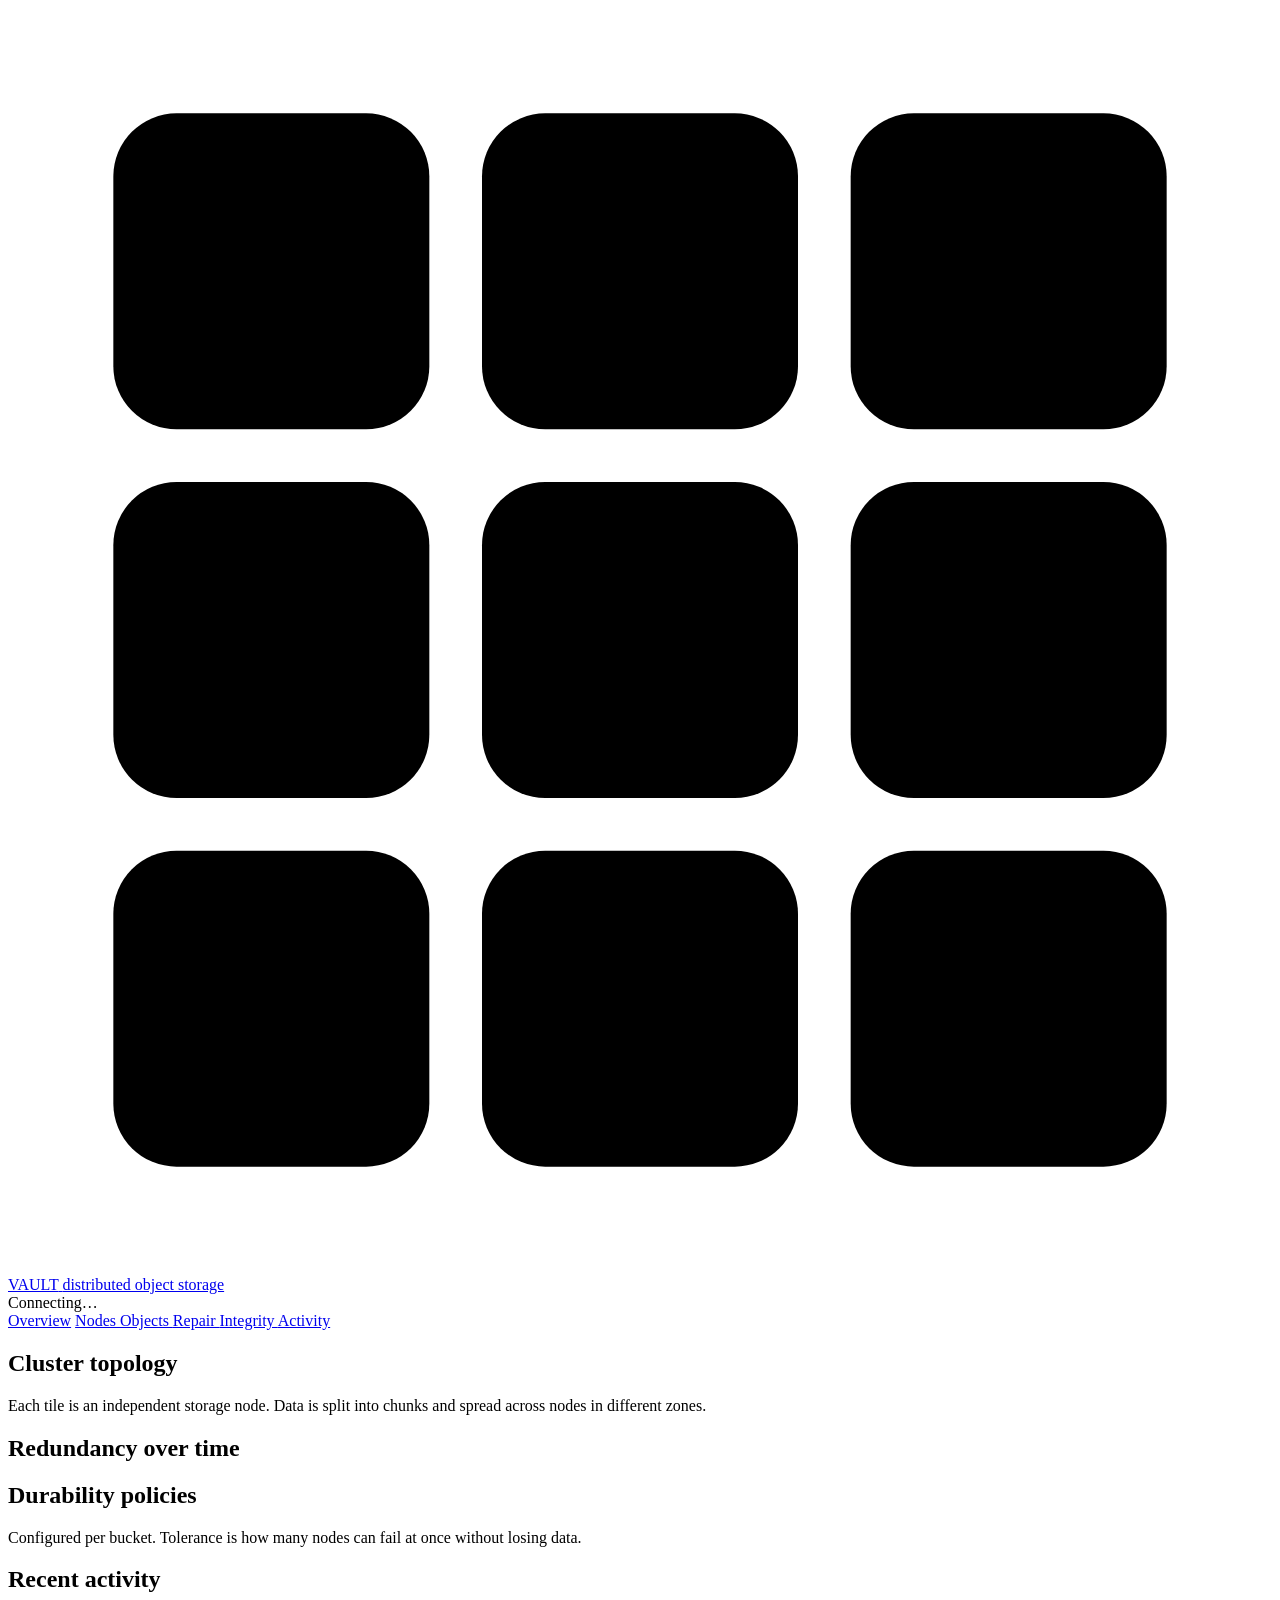
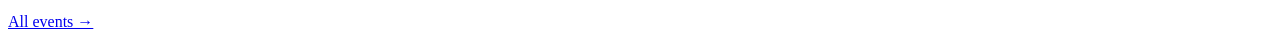
==== dashboard/static/index.html @ 8d8dd6b0 "Initial Vault distributed object storage system" ====
<!doctype html>
<html lang="en">
<head>
<meta charset="utf-8">
<meta name="viewport" content="width=device-width, initial-scale=1">
<title>Vault Console</title>
<meta name="description" content="Live console for the Vault distributed object store">
<link rel="icon" href="data:image/svg+xml,%3Csvg xmlns='http://www.w3.org/2000/svg' viewBox='0 0 16 16'%3E%3Crect width='16' height='16' rx='3' fill='%230c1017'/%3E%3Cg fill='%2334d399'%3E%3Crect x='3' y='3' width='3' height='3'/%3E%3Crect x='10' y='3' width='3' height='3'/%3E%3Crect x='3' y='10' width='3' height='3'/%3E%3C/g%3E%3Crect x='10' y='10' width='3' height='3' fill='%23fbbf24'/%3E%3Crect x='6.5' y='6.5' width='3' height='3' fill='%2334d399'/%3E%3C/svg%3E">
<link rel="stylesheet" href="/static/app.css">
</head>
<body>
<header class="topbar">
  <a class="brand" href="#overview" aria-label="Vault overview">
    <svg class="brand-mark" viewBox="0 0 24 24" aria-hidden="true">
      <rect x="2" y="2" width="6" height="6" rx="1.2"/><rect x="9" y="2" width="6" height="6" rx="1.2"/>
      <rect x="16" y="2" width="6" height="6" rx="1.2"/><rect x="2" y="9" width="6" height="6" rx="1.2"/>
      <rect x="9" y="9" width="6" height="6" rx="1.2" class="core"/><rect x="16" y="9" width="6" height="6" rx="1.2"/>
      <rect x="2" y="16" width="6" height="6" rx="1.2"/><rect x="9" y="16" width="6" height="6" rx="1.2"/>
      <rect x="16" y="16" width="6" height="6" rx="1.2"/>
    </svg>
    <span class="brand-name">VAULT</span>
    <span class="brand-sub">distributed object storage</span>
  </a>
  <div class="topbar-status" id="conn">
    <span class="pulse" aria-hidden="true"></span>
    <span id="conn-text">Connecting…</span>
  </div>
</header>

<div class="shell">
  <nav class="rail" aria-label="Sections">
    <a href="#overview" data-nav="overview">Overview</a>
    <a href="#nodes" data-nav="nodes">Nodes <span class="badge" id="b-nodes"></span></a>
    <a href="#objects" data-nav="objects">Objects <span class="badge" id="b-objects"></span></a>
    <a href="#repair" data-nav="repair">Repair <span class="badge" id="b-repair"></span></a>
    <a href="#integrity" data-nav="integrity">Integrity <span class="badge" id="b-integrity"></span></a>
    <a href="#activity" data-nav="activity">Activity</a>
    <div class="rail-foot" id="rail-foot"></div>
  </nav>

  <main id="main">
    <!-- OVERVIEW -->
    <section class="view" data-view="overview">
      <div class="hero" id="hero"></div>
      <div class="panel topo-panel">
        <div class="panel-head">
          <h2>Cluster topology</h2>
          <p class="hint">Each tile is an independent storage node. Data is split into chunks and spread across nodes in different zones.</p>
        </div>
        <div id="topology" class="topology"></div>
      </div>
      <div class="kpis" id="kpis"></div>
      <div class="grid-2">
        <div class="panel">
          <div class="panel-head">
            <h2>Redundancy over time</h2>
            <p class="hint" id="chart-note"></p>
          </div>
          <div id="chart-redundancy" class="chart"></div>
          <div id="chart-nodes" class="chart chart-sm"></div>
        </div>
        <div class="panel">
          <div class="panel-head">
            <h2>Durability policies</h2>
            <p class="hint">Configured per bucket. Tolerance is how many nodes can fail at once without losing data.</p>
          </div>
          <div id="policies"></div>
        </div>
      </div>
      <div class="panel">
        <div class="panel-head row">
          <h2>Recent activity</h2>
          <a class="link" href="#activity">All events →</a>
        </div>
        <div id="recent" class="feed"></div>
      </div>
    </section>

    <!-- NODES -->
    <section class="view" data-view="nodes" hidden>
      <div class="view-head">
        <div>
          <h1>Storage nodes</h1>
          <p class="hint">Health comes from Vault's failure detector (heartbeats every second). Disk figures come from each node's own <code>/health</code> endpoint.</p>
        </div>
        <div class="legend">
          <span><i class="dot ok"></i>alive</span>
          <span><i class="dot warn"></i>suspect</span>
          <span><i class="dot bad"></i>failed</span>
          <span><i class="dot info"></i>draining</span>
        </div>
      </div>
      <div class="callout demo">
        <strong>Demo controls.</strong> “Simulate failure” uses the node’s built-in fault injection to make it stop answering, exactly like a crash or a network partition. Vault notices within seconds, marks it failed, and rebuilds its data elsewhere. “Restore” brings it back.
      </div>
      <div id="node-grid" class="node-zones"></div>
    </section>

    <!-- OBJECTS -->
    <section class="view" data-view="objects" hidden>
      <div class="view-head">
        <div>
          <h1>Objects</h1>
          <p class="hint">Uploads are chunked, then replicated or erasure-coded across nodes according to the bucket's policy.</p>
        </div>
        <button class="btn ghost" id="new-bucket-toggle" type="button">+ New bucket</button>
      </div>

      <form class="panel bucket-form" id="bucket-form" hidden>
        <div class="panel-head"><h2>Create bucket</h2></div>
        <div class="form-row">
          <label>Name<input name="name" required pattern="[A-Za-z0-9._-]{1,63}" placeholder="e.g. archive" autocomplete="off"></label>
          <label>Policy
            <select name="scheme">
              <option value="replicate">Replication</option>
              <option value="erasure">Erasure coding</option>
            </select>
          </label>
          <label data-for="replicate">Copies (n)<input name="n" type="number" min="1" max="16" value="3"></label>
          <label data-for="erasure" hidden>Data shards (k)<input name="k" type="number" min="1" max="32" value="4"></label>
          <label data-for="erasure" hidden>Parity shards (m)<input name="m" type="number" min="0" max="16" value="2"></label>
        </div>
        <p class="hint" id="policy-preview"></p>
        <div class="form-actions">
          <button class="btn" type="submit">Create bucket</button>
          <button class="btn ghost" type="button" id="bucket-cancel">Cancel</button>
        </div>
      </form>

      <div id="bucket-bar" class="bucket-bar"></div>

      <div class="panel upload" id="upload-panel">
        <label class="drop" id="drop">
          <input type="file" id="file-input" multiple hidden>
          <div class="drop-body">
            <svg viewBox="0 0 24 24" aria-hidden="true"><path d="M12 16V4m0 0-4.5 4.5M12 4l4.5 4.5M4 15v3.5A1.5 1.5 0 0 0 5.5 20h13a1.5 1.5 0 0 0 1.5-1.5V15"/></svg>
            <div>
              <strong>Drop files to upload</strong> or <span class="link">browse</span>
              <div class="hint" id="upload-target"></div>
            </div>
          </div>
        </label>
        <label class="prefix">Key prefix <input id="key-prefix" placeholder="optional, e.g. photos/" autocomplete="off"></label>
        <div id="uploads" class="uploads"></div>
      </div>

      <div class="panel">
        <div class="panel-head row">
          <h2 id="objects-title">Objects</h2>
          <input id="object-filter" class="search" placeholder="Filter by key…" autocomplete="off">
        </div>
        <div class="table-wrap"><table class="table" id="objects-table"></table></div>
        <p class="hint note">Integrity is checked by downloading the object through Vault and recomputing its SHA-256 against the checksum recorded at write time. Vault's API does not expose which nodes hold a specific object's chunks, so per-object placement is not shown.</p>
      </div>
    </section>

    <!-- REPAIR -->
    <section class="view" data-view="repair" hidden>
      <div class="view-head">
        <div>
          <h1>Repair &amp; recovery</h1>
          <p class="hint">Vault's repair service finds chunks with fewer copies than their policy requires and rebuilds the most endangered first.</p>
        </div>
        <button class="btn" id="run-maint" type="button">Run maintenance pass now</button>
      </div>
      <div class="kpis" id="repair-kpis"></div>
      <div class="panel" id="recovery-panel"></div>
      <div class="grid-2">
        <div class="panel">
          <div class="panel-head"><h2>Completed repairs</h2><p class="hint">From Vault's event log. Each row is one rebuilt replica or erasure-coded shard.</p></div>
          <div class="table-wrap"><table class="table compact" id="repairs-table"></table></div>
        </div>
        <div class="panel">
          <div class="panel-head"><h2>Failed repairs / data at risk</h2><p class="hint">Chunks Vault could not rebuild because too few intact copies were reachable.</p></div>
          <div id="risk-list" class="feed"></div>
          <div class="panel-head sub"><h3>Last manual maintenance pass</h3></div>
          <div id="maint-result"></div>
        </div>
      </div>
      <p class="hint note">Not available from Vault's API: live progress of an individual repair, and which objects a repaired chunk belongs to (events identify chunks by content hash).</p>
    </section>

    <!-- INTEGRITY -->
    <section class="view" data-view="integrity" hidden>
      <div class="view-head">
        <div>
          <h1>Integrity</h1>
          <p class="hint">Every byte is checked against its SHA-256 at each step: when written, whenever read, and during background scrubs.</p>
        </div>
        <button class="btn" id="run-scrub" type="button">Run verification pass</button>
      </div>
      <ol class="checks">
        <li><b>Write</b>Node rejects any blob whose bytes don't match the checksum sent with it.</li>
        <li><b>Store</b>Checksum is kept in the blob header on disk; writes are atomic.</li>
        <li><b>Read</b>Node re-verifies before serving; the gateway verifies again after transfer.</li>
        <li><b>Scrub</b>Background passes re-verify everything at rest; bad copies are quarantined and rebuilt.</li>
      </ol>
      <div class="kpis" id="integrity-kpis"></div>
      <div class="grid-2">
        <div class="panel">
          <div class="panel-head"><h2>Corruption &amp; loss detections</h2><p class="hint">Bad or missing replicas Vault detected, and whether a repair for that chunk followed.</p></div>
          <div class="table-wrap"><table class="table compact" id="corrupt-table"></table></div>
        </div>
        <div class="panel">
          <div class="panel-head"><h2>Recent verification activity</h2><p class="hint">Verification passes and object checks run from this dashboard.</p></div>
          <div id="verify-feed" class="feed"></div>
        </div>
      </div>
      <p class="hint note">Vault's background scrub runs on its own schedule and does not report when it last ran; “Run verification pass” triggers one immediately and shows its result.</p>
    </section>

    <!-- ACTIVITY -->
    <section class="view" data-view="activity" hidden>
      <div class="view-head">
        <div>
          <h1>Activity</h1>
          <p class="hint">Vault's own event log, merged with operations performed through this dashboard (marked <span class="src">dashboard</span>). Vault does not log object uploads, downloads or rebalancing moves itself.</p>
        </div>
      </div>
      <div class="chips" id="filters"></div>
      <div class="panel"><div id="feed" class="feed big"></div></div>
    </section>
  </main>
</div>

<div id="toasts" class="toasts" aria-live="polite"></div>
<script src="/static/app.js" type="module"></script>
</body>
</html>
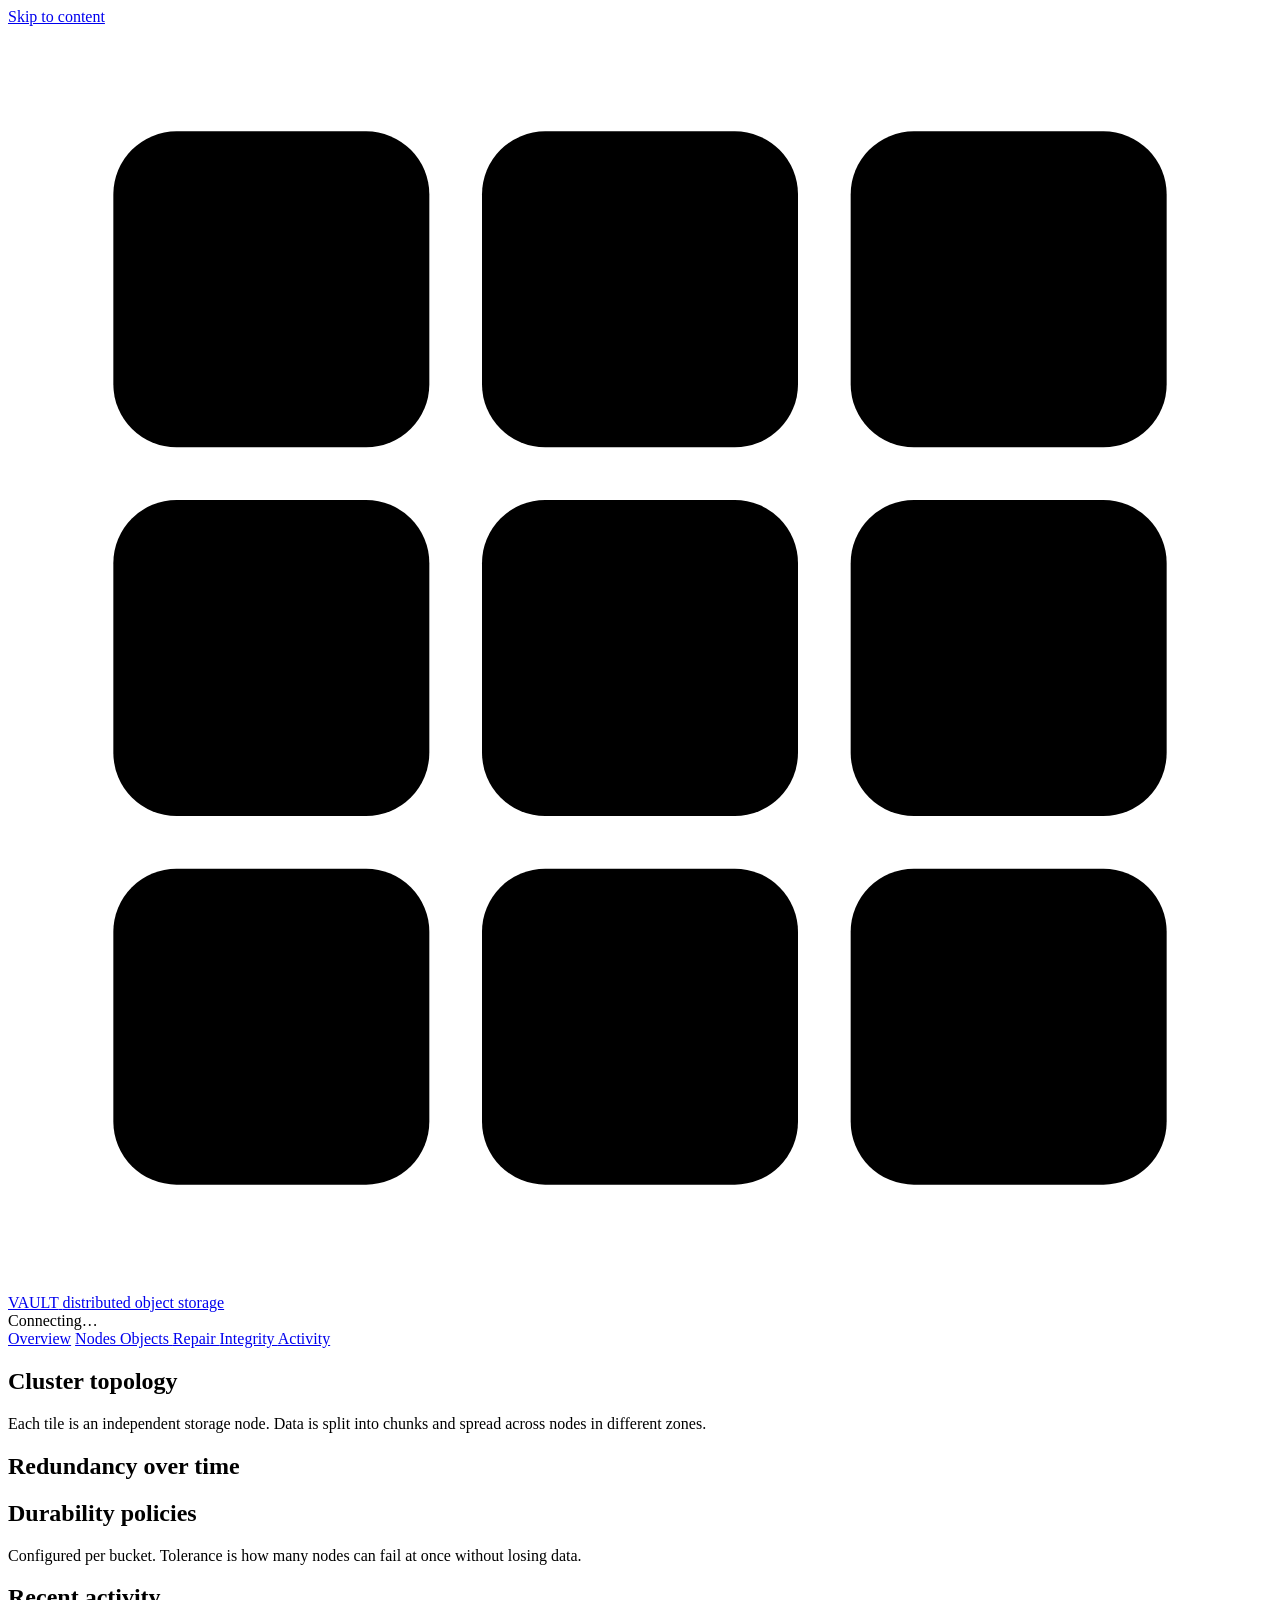
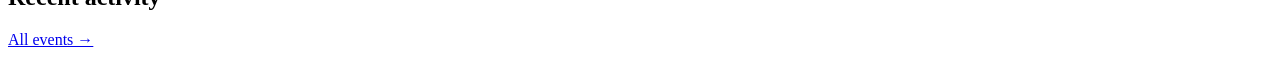
==== commit 47c8b86c: "Harden security accessibility and request handling" ====
--- a/dashboard/static/index.html
+++ b/dashboard/static/index.html
@@ -9,6 +9,7 @@
 <link rel="stylesheet" href="/static/app.css">
 </head>
 <body>
+<a class="skip" href="#main">Skip to content</a>
 <header class="topbar">
   <a class="brand" href="#overview" aria-label="Vault overview">
     <svg class="brand-mark" viewBox="0 0 24 24" aria-hidden="true">
@@ -21,9 +22,16 @@
     <span class="brand-name">VAULT</span>
     <span class="brand-sub">distributed object storage</span>
   </a>
-  <div class="topbar-status" id="conn">
-    <span class="pulse" aria-hidden="true"></span>
-    <span id="conn-text">Connecting…</span>
+  <div class="topbar-right">
+    <div class="topbar-status" id="conn">
+      <span class="pulse" aria-hidden="true"></span>
+      <span id="conn-text">Connecting…</span>
+    </div>
+    <div class="user-chip" id="user-chip" hidden>
+      <span class="user-name" id="user-name"></span>
+      <span class="user-role" id="user-role"></span>
+      <button class="btn sm ghost" id="logout" type="button">Log out</button>
+    </div>
   </div>
 </header>
 
@@ -90,7 +98,7 @@
           <span><i class="dot info"></i>draining</span>
         </div>
       </div>
-      <div class="callout demo">
+      <div class="callout demo admin-only">
         <strong>Demo controls.</strong> “Simulate failure” uses the node’s built-in fault injection to make it stop answering, exactly like a crash or a network partition. Vault notices within seconds, marks it failed, and rebuilds its data elsewhere. “Restore” brings it back.
       </div>
       <div id="node-grid" class="node-zones"></div>
@@ -103,10 +111,10 @@
           <h1>Objects</h1>
           <p class="hint">Uploads are chunked, then replicated or erasure-coded across nodes according to the bucket's policy.</p>
         </div>
-        <button class="btn ghost" id="new-bucket-toggle" type="button">+ New bucket</button>
-      </div>
-
-      <form class="panel bucket-form" id="bucket-form" hidden>
+        <button class="btn ghost admin-only" id="new-bucket-toggle" type="button">+ New bucket</button>
+      </div>
+
+      <form class="panel bucket-form admin-only" id="bucket-form" hidden>
         <div class="panel-head"><h2>Create bucket</h2></div>
         <div class="form-row">
           <label>Name<input name="name" required pattern="[A-Za-z0-9._-]{1,63}" placeholder="e.g. archive" autocomplete="off"></label>
@@ -129,7 +137,7 @@
 
       <div id="bucket-bar" class="bucket-bar"></div>
 
-      <div class="panel upload" id="upload-panel">
+      <div class="panel upload admin-only" id="upload-panel">
         <label class="drop" id="drop">
           <input type="file" id="file-input" multiple hidden>
           <div class="drop-body">
@@ -161,7 +169,7 @@
           <h1>Repair &amp; recovery</h1>
           <p class="hint">Vault's repair service finds chunks with fewer copies than their policy requires and rebuilds the most endangered first.</p>
         </div>
-        <button class="btn" id="run-maint" type="button">Run maintenance pass now</button>
+        <button class="btn admin-only" id="run-maint" type="button">Run maintenance pass now</button>
       </div>
       <div class="kpis" id="repair-kpis"></div>
       <div class="panel" id="recovery-panel"></div>
@@ -187,7 +195,7 @@
           <h1>Integrity</h1>
           <p class="hint">Every byte is checked against its SHA-256 at each step: when written, whenever read, and during background scrubs.</p>
         </div>
-        <button class="btn" id="run-scrub" type="button">Run verification pass</button>
+        <button class="btn admin-only" id="run-scrub" type="button">Run verification pass</button>
       </div>
       <ol class="checks">
         <li><b>Write</b>Node rejects any blob whose bytes don't match the checksum sent with it.</li>
